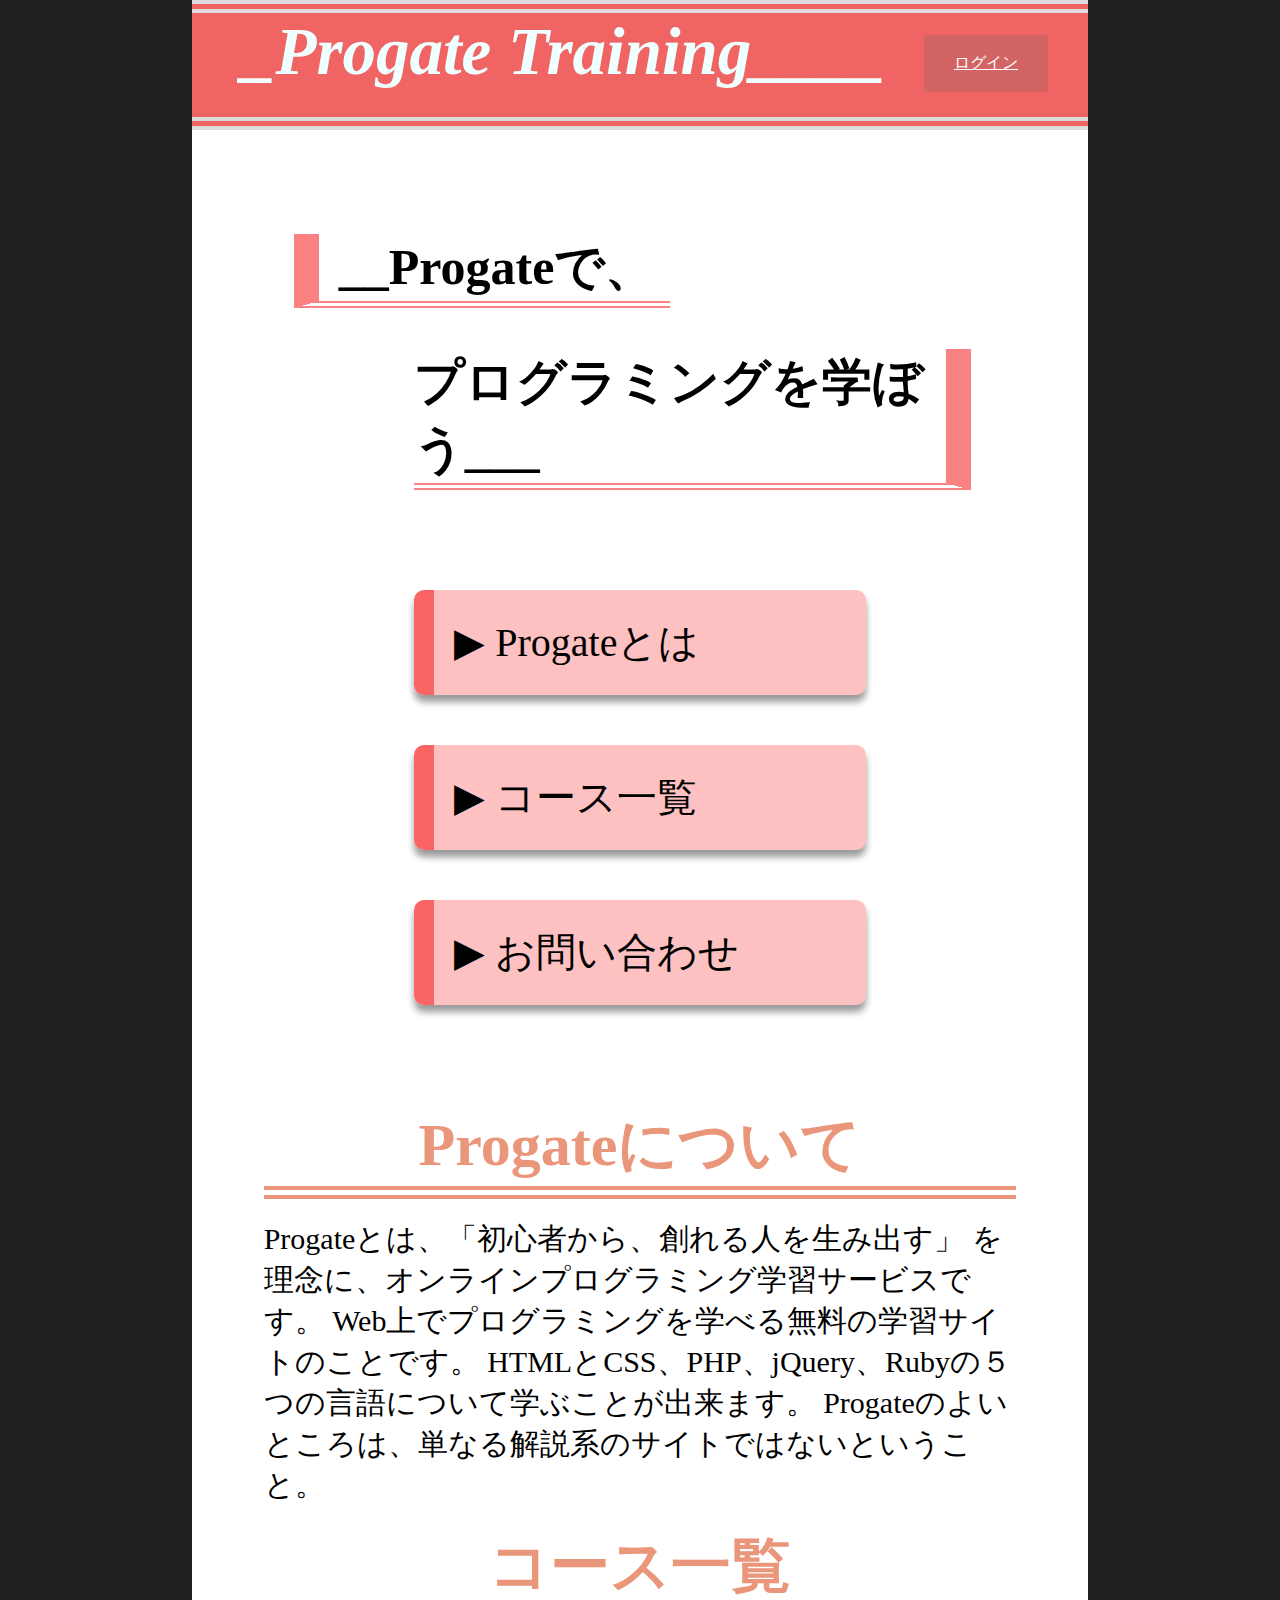
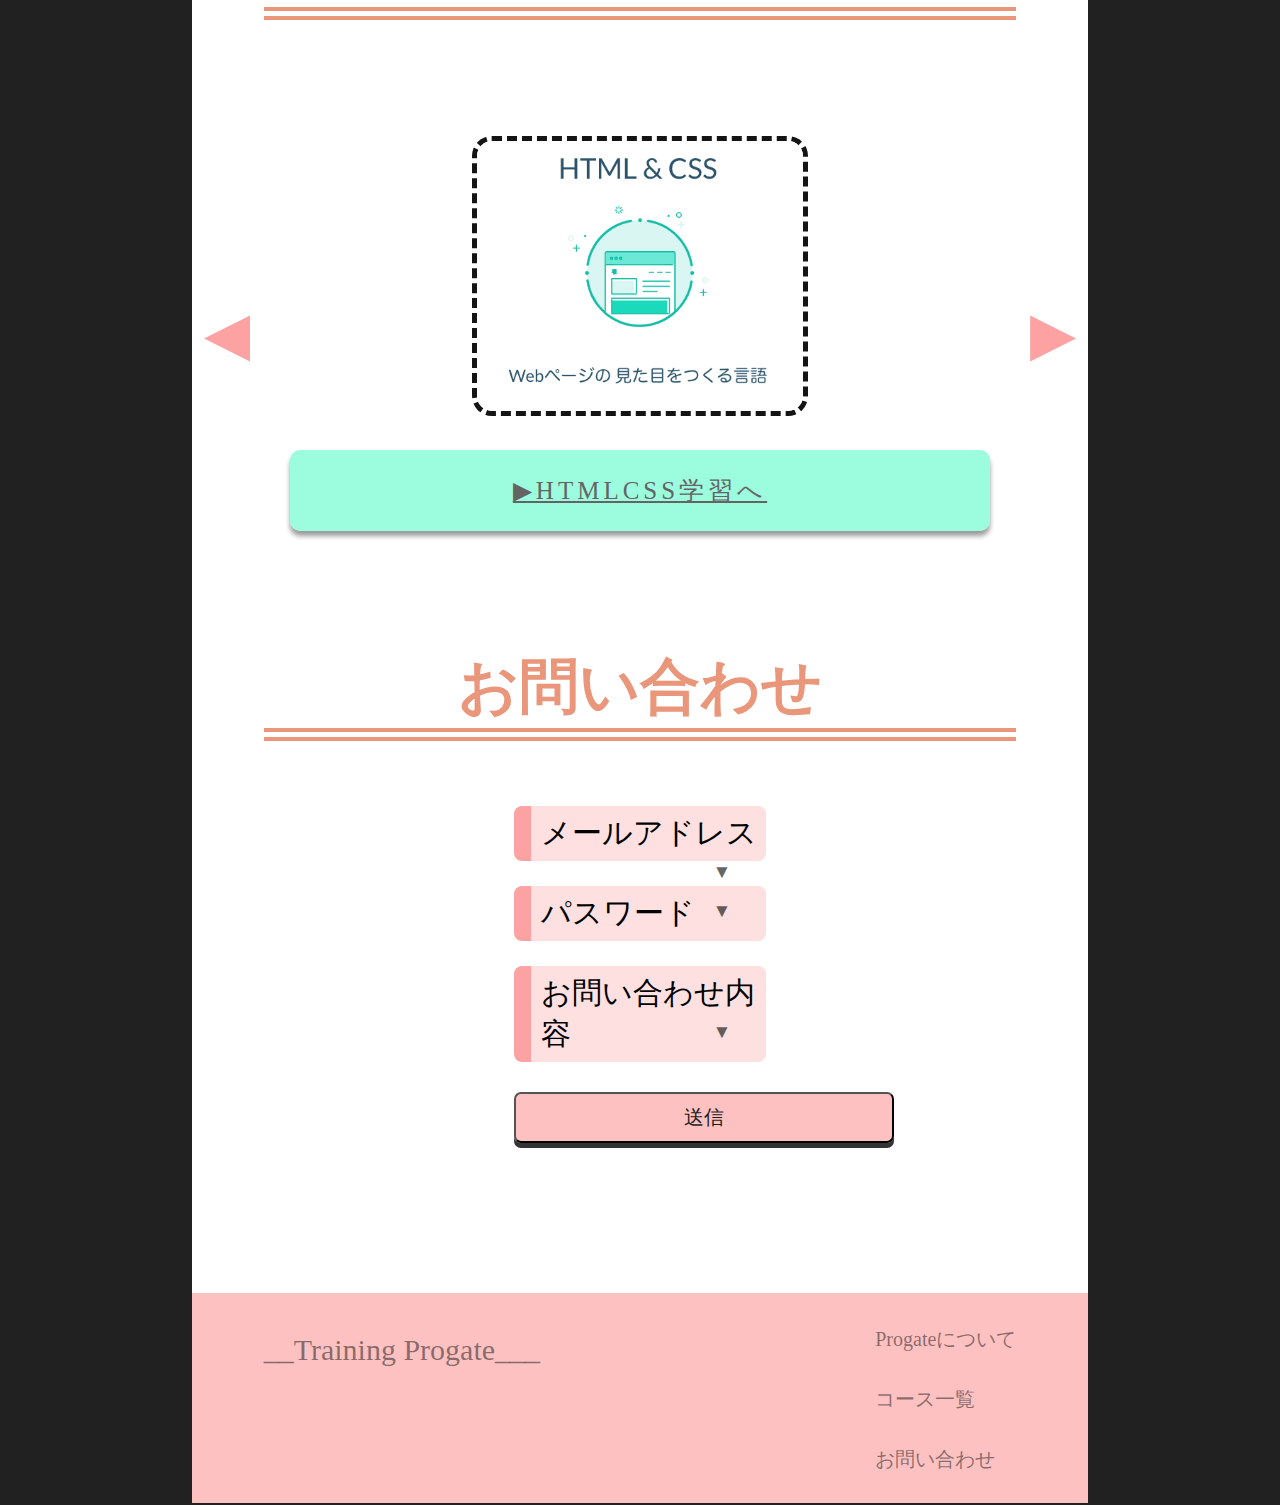
==== index.html @ 4e951a13 "Update index.html" ====
<!DOCTYPE HTML>
<html lag="ja" dir="ltr">
			<head>
						<meta charset="utf-8">
						<meta name="viewport" content="width=device-wdth, initial-scale=1.0">
						<title>progate.training</title>
						<link rel="stylesheet" href="stylesheet2.css">
      <link rel="stylesheet" href="https://maxcdn.bootstrapcdn.com/font-awesome/4.4.0/css/font-awesome.min.css">
			</head>

<body>
			<header>
						<div class="header-left">
        <div class="header-logo">
          <em><strong>_Progate Training____</strong></em>
        </div>
						</div>
     <div class="header-right">
        <a class="login" href="#">ログイン</a>
     </div>
			</header>
  
		<div class="modal-wrapper">
    <div class="modal">
      <div class="login-modal">
        
        <div class="close-modal">
          <i class="fa fa-2x fa-times"></i>
        </div>
        <div class="login-form">
          <p>Emailログイン</p>
        </div>
        <div>
          <input class="login-mail" type="text" placeholder="メールアドレス">
          <input class="login-pass" type="text" placeholder="パスワード">
          <input class="login-btn" type="submit" value="ログイン">
        </div>
      </div>
    </div>
  </div>
  
  
			<div class="top-wrapper">
						<div class="container">
									<div class="contents">
												<h1>__Progateで、</h1>
												<h2>プログラミングを学ぼう___</h2>
												<p id="to-progate">▶︎ Progateとは</p>
												<p id="to-courses">▶︎ コース一覧</p>
												<p id="to-contact">▶︎ お問い合わせ</p>
									</div>
						</div>
			</div>
		
			<div class="progate">
						<div class="container">
									<div class="progate-title">Progateについて</div>
									<div class="explanation">
												Progateとは、「初心者から、創れる人を生み出す」 を理念に、オンラインプログラミング学習サービスです。
												Web上でプログラミングを学べる無料の学習サイトのことです。 HTMLとCSS、PHP、jQuery、Rubyの５つの言語について学ぶことが出来ます。 Progateのよいところは、単なる解説系のサイトではないということ。
									</div>
						</div>
			</div>
		
			<div class="courses">
						<div class="courses-title">コース一覧</div>
      <div class="course-main">
        <span class="change-btn prev-btn">◀︎</span>
        <ul>
						    <li class="course active">
								    <div class="course-icon">
												  <img src="progate.img/prohtmlcss.png">
												  <a class="pro-html" href="https://prog-8.com/languages/html">▶︎HTMLCSS学習へ</a>
									   </div>
						    </li>
        
						    <li class="course">
								    <div class="course-icon">
												  <img src="progate.img/projs.png">
												  <a class="pro-js" href="https://prog8.com/languages/es6">▶︎JavaScriptへ</a>
            </div>
						    </li>
        
						    <li class="course">
								    <div class="course-icon">
												  <img src="progate.img/projquery.png">
												  <a class="pro-jquery" href="https://prog8.com/languages/jquery">▶︎jQueryへ</a>
									   </div>
						    </li>
        
						    <li class="course">
								    <div class="course-icon">
												  <img src="progate.img/prophp.png">
												  <a class="pro-php" href="https://prog-8.com/languages/php">▶︎PHPへ</a>
									   </div>
          </li>
        </ul>
        <span class="change-btn next-btn">▶︎</span>
     </div>   
			</div>
	 
			<div class="contact-form">
						<div class="container">
									<div class="form-title">お問い合わせ</div>
									<form>
           <div class="forms">
             <div class="contact-label">メールアドレス<span>▼</span></div>
												 <input class="contact" type="text">
           </div>
        
										 <div class="forms">
             <div class="contact-label">パスワード<span>▼</span></div>
												 <input class="contact" type="text">
           </div>
        
           <div class="forms">
             <div class="contact-label">お問い合わせ内容<span>▼</span></div>
												 <textarea class="contact" id="text-form"></textarea>
           </div>
        
												<input class="btn-contact" type="submit" value="送信">
									</form>
						</div>
			</div>
   
    <div class="submit-modal-wrapper"> 
      <div class="modal">
        <div class="recieve-modal">
          <div class="recieve">お問い合わせ内容：<br>
            <span id="recieve-text"></span></div>
          <div class="ok-modal">OK</div>
        </div>
      </div>
    </div>
  
			<footer>
      <div class="container">
         <div class="footer-logo">__Training Progate___</div>
         <div class="footer-right">
            <ul>
               <li>Progateについて</li>
               <li>コース一覧</li>
               <li>お問い合わせ</li>
            </ul>
         </div>
      </div>
			</footer>
  
  
  <! ---------------------- ここからjQuery ---------------------->
  
<script
  src="https://ajax.googleapis.com/ajax/libs/jquery/3.4.1/jquery.min.js">
</script>
  <script>
    
    $(function(){
      
      $('.login').click(function(){
        $('.modal-wrapper').fadeIn(100);
        $('body').addClass('fixed');
      });
      $('.close-modal').click(function(){
        $('.modal-wrapper').fadeOut(100);
        $('body').removeClass('fixed');
      });
      
      $('.btn-contact').click(function(){
        var textRecive = $('#text-form').val();
        $('#recieve-text').text(textRecive);
        $('.submit-modal-wrapper').fadeIn();
        $('body').addClass('fixed');
      });
      
      $('.ok-modal').click(function(){
        $('.submit-modal-wrapper').fadeOut();
        $('body').removeClass('fixed');
      });
      
      $('.contact-label').click(function() {
        var $contact = $(this).parent().find('.contact');
        if(!$contact.hasClass('open')) {
          $contact.addClass('open'); 
          $contact.slideDown();
          $(this).find('span').text('▲');
      } else {
          $contact.removeClass('open');
          $contact.slideUp();
          $(this).find('span').text('▼');
      }
      });
      
      $('.change-btn').click(function(){
        var $lessonIndex = $('.active');
        $lessonIndex.removeClass('active');
        
        if ($(this).hasClass('next-btn')) {
          $lessonIndex.next().addClass('active');
        } else {
          $lessonIndex.prev().addClass('active');
        }
      });
      
      $('#to-progate').click(function(){
        $('html, body').scrollTop(1150);
      });
      
      $('#to-courses').click(function(){
        $('html, body').scrollTop(1530);
      });
      
      $('#to-contact').click(function(){
        $('html, body').scrollTop(2232);
      });
      
      $('.footer-logo').click(function(){
        $('html, body').scrollTop(0);
      });
      
      
    });
  </script>
  
  
  </body>
</html>
---- stylesheet2.css ----
* {
 font-family:serif;
 box-sizing: border-box;
}

.fixed {
  position: fixed;
}

li {
 list-style: none;
}

img {
 width: auto;
 max-width: 100%;
 height: 100%;
 box-sizing:border-box;
}
html {
 background-color: rgba(0,0,0,0.87);
}
body {
 margin: 0 15%;
 padding: 0;
 background-color:white;
}
.container {
 margin: 0 8%;
}

header {
 background-color:rgba(240,100,100,1);
 border-top:double 13px rgb(220,220,220);
 border-bottom:double 13px rgb(220,220,220);
 height: 130px;
}
.header-left {
 float: left;
 font-size: 67px;
}
.header-logo {
 padding-left: 50px;
 color:azure;
}
.header-right a{
 display: inline-block;
 float: right;
 background-color: rgba(180,100,100,0.5);
 color: #fff;
 margin-right: 40px;
 padding: 18px 30px;
 margin-top: 22px;
}
.header-right a:hover {
  transition: all 0.4s;
  background-color: rgba(0,0,0,0.3);
}

.modal-wrapper {
 position: fixed;
 top:0;
 right: 0;
 left: 0;
 bottom: 0;
 z-index: 100;
 border-radius: 10px;
 background-color: rgba(0,0,0,0.6);
 display: none;
}
.close-modal {
 position: absolute;
 top: 5px;
 right: 10px;
 cursor: pointer;
}
.login-modal {
 background-color: rgba(200,200,200,1);
 width: 550px;
 height: 450px;
 position: absolute;
 top: 250px;
 left: 33%;
}
.login-modal input {
 display: block;
 padding: 15px 30px;
 text-align: left;
 width: 77%;
 margin: 0 auto;
 margin-bottom: 35px;
 font-size: 15px;
 border-radius: 6px;
}
.login-form p {
 font-size: 40px;
 text-align: center;
 padding-top: 30px;
 font-weight: bold;
}
.login-btn {
  background-color: rgba(240,100,100,0.6);
}


.submit-modal-wrapper {
 position: fixed;
 top:0;
 right: 0;
 left: 0;
 bottom: 0;
 z-index: 100;
 background-color: rgba(0,0,0,0.6);
 display: none;
}
.recieve-modal {
 background-color: rgba(200,200,200,1);
 width: 550px;
 height: 200px;
 position: relative;
 position: absolute;
 border-radius: 10px;
 top: 250px;
 left: 33%;
}
.recieve {
  size: 30px;
  padding: 20px 80px 0 40px;
}
#recieve-text {
  font-size: 20px;
}
.ok-modal {
  background-color: rgba(250,100,100,0.6);
  color: #fff;
  border-radius: 8px;
  position: absolute;
  right: 7%;
  bottom: 10%;
  padding: 10px 40px;
}
.ok-modal:hover {
  background-color: rgba(190,100,100,0.8);
  cursor: pointer;
}


.contents {
 padding-top: 70px;
}
h1 {
 font-size:50px;
 margin-left: 30px;
 border-left: solid 25px rgb(250,100,100,0.8);
 border-bottom: double 7px rgb(250,100,100,0.8);
 padding-left: 20px;
 width: 50%;
}
h2 {
 font-size:50px;
 margin-left: 150px;
 border-right: solid 25px rgb(250,100,100,0.8);
 border-bottom: double 7px rgb(250,100,100,0.8);
 width: 74%;
 margin-bottom: 100px;
}
.contents p {
 font-size:40px;
 padding: 25px 0 25px 20px;
 margin: 50px auto;
 background-color:rgba(250,100,100,0.4);
 width: 60%;
 border-left:solid 20px rgb(250,100,100);
 box-shadow: 0 7px 7px rgb(0,0,0,0.4);
 border-radius: 10px;
}
.contents p:hover {
  cursor: pointer;
  background-color: rgba(250,100,100,0.7);
  transition: all 0.4s;
}

.progate {
 margin-top: 100px;
}
.progate-title {
 color:darksalmon;
 font-size:60px;
 font-weight: bold;
 text-align: center;
}
.explanation {
 font-size:30px;
 padding:20px 0;
 border-top:double 13px darksalmon;
}



.courses-title {
 color:darksalmon;
 font-size:60px;
 font-weight: bold;
 text-align: center;
 border-bottom:double 13px darksalmon;
}
.courses {
 margin: 0 8%;
}
.course-main {
 display: flex;
 margin: 100px 0;
 justify-content: center;
 align-items: center;
}
.course {
 display: none;
 text-align: center;
 width: 700px;
 margin-right: 40px;
}
.active {
  display: block;
}
.change-btn {
  font-size: 60px;
  color: rgba(250,100,100,0.6);
  cursor: pointer;
}
.change-btn:hover {
  background-color: rgba(0,0,0,0.2);
  transition: all 0.5s;
}
.prev-btn {
  
}
.next-btn {
  
}
.course img {
 border: 5px dashed rgb(20,20,20);
 height: 280px;
 border-radius: 20px;
}
.course-icon a {
 display: inline-block;
 color: rgb(100,100,100);
 font-size: 25px;
 padding: 24px 0;
 margin-top: 30px;
 width: 100%;
 box-shadow: 0 5px 5px rgba(0,0,0,0.4);
 border-radius: 10px;
 letter-spacing: 4px;
}
.course-icon a:visted {
 color: red;
}

.pro-html {
 background-color:rgba(90,250,200,0.6);
}
.pro-html:hover {
 transition: all 0.4s;
 background-color:rgba(90,250,200,1);
}
.pro-js {
 background-color:rgba(80,100,250,0.4);
}
.pro-js:hover {
 transition: all 0.4s;
 background-color:rgba(80,100,250,0.8);
}
.pro-jquery {
 background-color:rgba(250,200,90,0.4);
}
.pro-jquery:hover {
 transition: all 0.4s;
 background-color:rgba(250,200,90,0.8);
}
.pro-php {
 background-color:rgba(150,110,250,0.4);
}
.pro-php:hover {
 transition: all 0.4s;
 background-color:rgba(150,110,250,0.8);
}



.contact-form {
  margin-top: 100px;
}
form {
  padding: 40px 250px 0;
}
.form-title {
  text-align: center;
  color: darksalmon;
  font-size: 60px;
  font-weight: bold;
  border-bottom:double 13px darksalmon;
}
.contact {
  border: solid 2px rgba(0,0,0,0.2);
  padding: 10px 0;
  width: 100%;
  margin-top: 13px;
  font-size: 20px;
  border-radius: 8px;
  display: none;
}
.contact-label {
  font-size: 30px;
  display: block;
  margin-top: 25px;
  border-left: 17px solid rgb(250,100,100,0.5);
  padding: 7px 0 7px 10px;
  border-radius: 8px;
  background-color: rgba(250,100,100,0.2);
}
.contact-label:hover {
  cursor: pointer;
  transition: all 0.4s;
  background-color: rgba(250,0,0,0.3);
}
.forms span {
  float: right;
  font-size: 19px;
  padding: 7px 35px 0 0;
  opacity: 0.6;
}
.btn-contact {
  background-color: rgb(250,100,100,0.4);
  color: rgb(30,30,30);
  display: block;
  padding: 10px 0;
  width: 380px;
  font-size: 20px;
  box-shadow: 0 5px rgba(0,0,0,0.8);
  border-radius: 7px;
  margin: 30px auto 0 auto;
}
.btn-contact:hover {
  transition: background 0.4s;
  background-color: rgb(250,100,100,0.8);
  cursor: pointer;
}
.btn-contact:active {
  box-shadow: none;
  position: relative;
  top: 5px;
}


footer {
 background-color: rgb(250,100,100,0.4);
 height: 210px;
 color: rgba(20,20,20,0.5);
 margin-top: 150px;
}
.footer-logo {
 float: left;
 font-size: 30px;
  margin-top: 40px;
 cursor: pointer;
}
.footer-right {
 float: right;
 line-height: 60px;
}
.footer-right li {
 font-size: 20px;
}
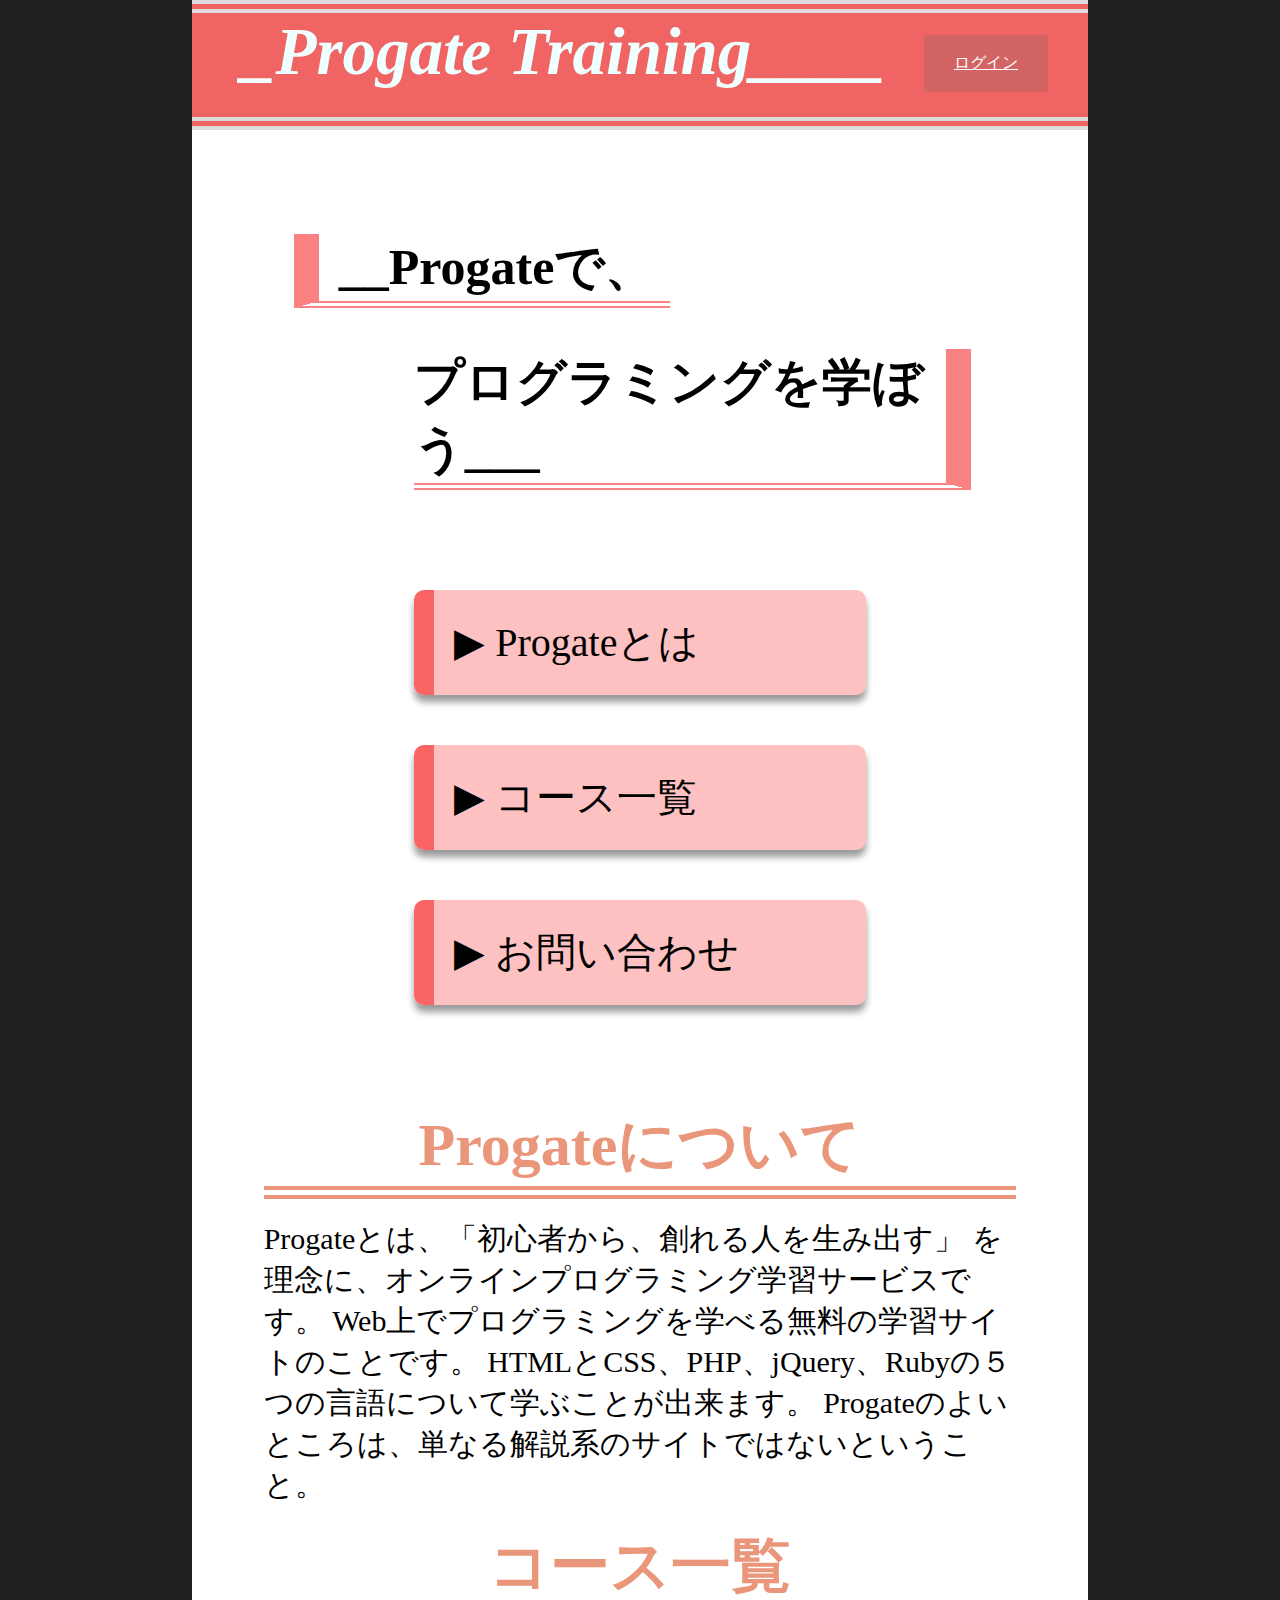
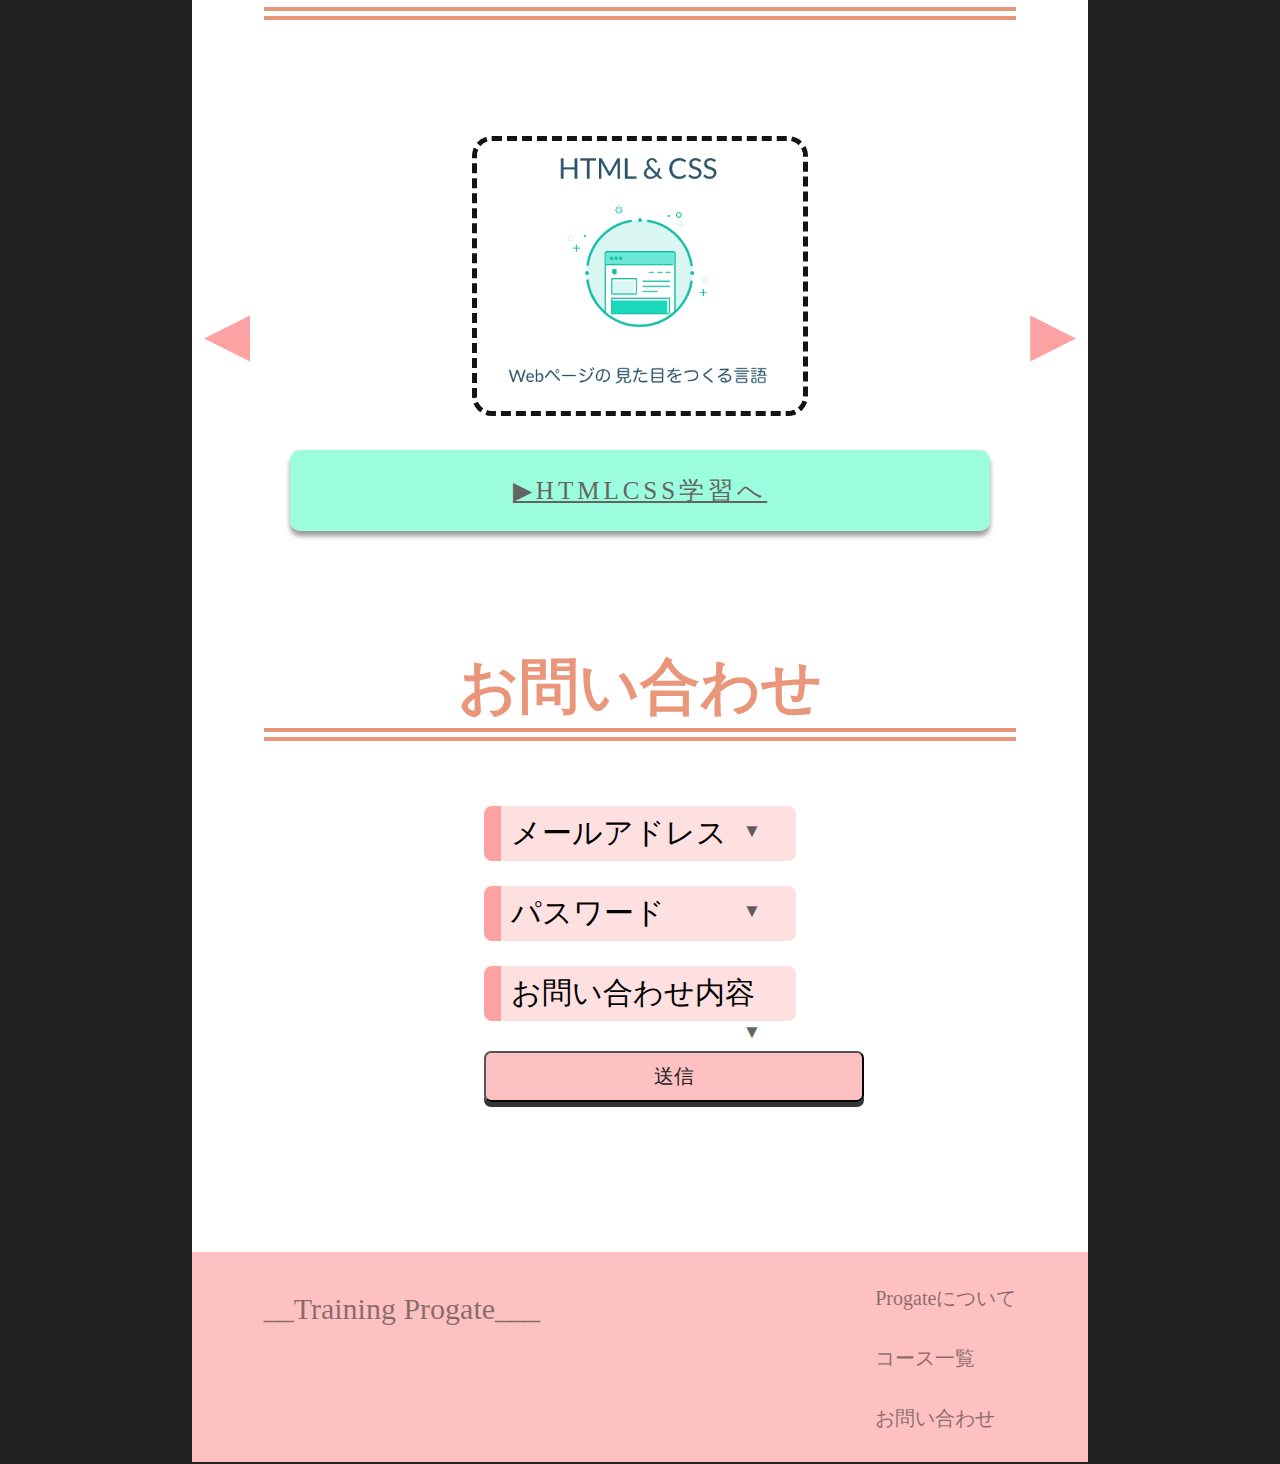
==== commit eb9891fc: "Update index.html" ====
--- a/index.html
+++ b/index.html
@@ -202,7 +202,7 @@
       });
       
       $('#to-progate').click(function(){
-        $('html, body').scrollTop(1150);
+        $('html, body').scrollTop(1155);
       });
       
       $('#to-courses').click(function(){
@@ -210,7 +210,7 @@
       });
       
       $('#to-contact').click(function(){
-        $('html, body').scrollTop(2232);
+        $('html, body').scrollTop(2220);
       });
       
       $('.footer-logo').click(function(){
--- a/stylesheet2.css
+++ b/stylesheet2.css
@@ -292,7 +292,7 @@
   margin-top: 100px;
 }
 form {
-  padding: 40px 250px 0;
+  padding: 40px 220px 0 220px;
 }
 .form-title {
   text-align: center;
@@ -339,7 +339,7 @@
   font-size: 20px;
   box-shadow: 0 5px rgba(0,0,0,0.8);
   border-radius: 7px;
-  margin: 30px auto 0 auto;
+  margin: 30px auto;
 }
 .btn-contact:hover {
   transition: background 0.4s;
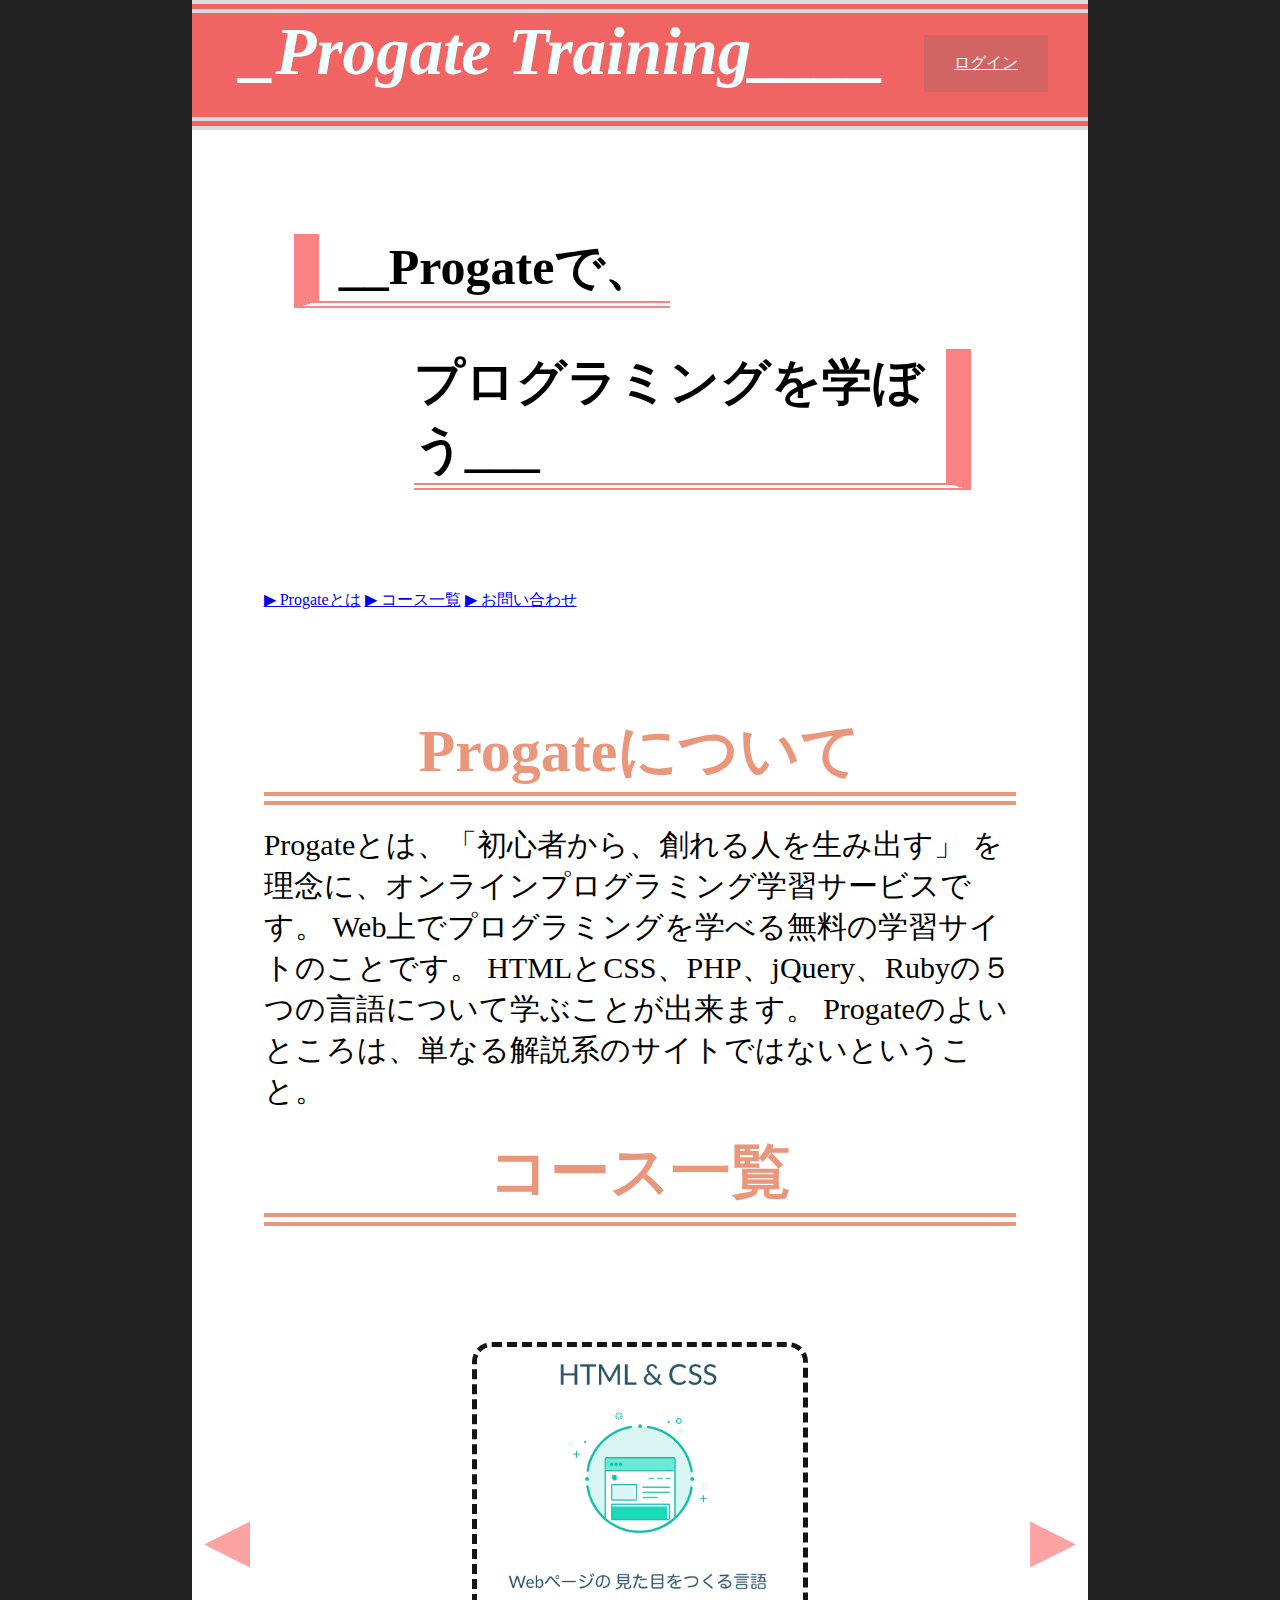
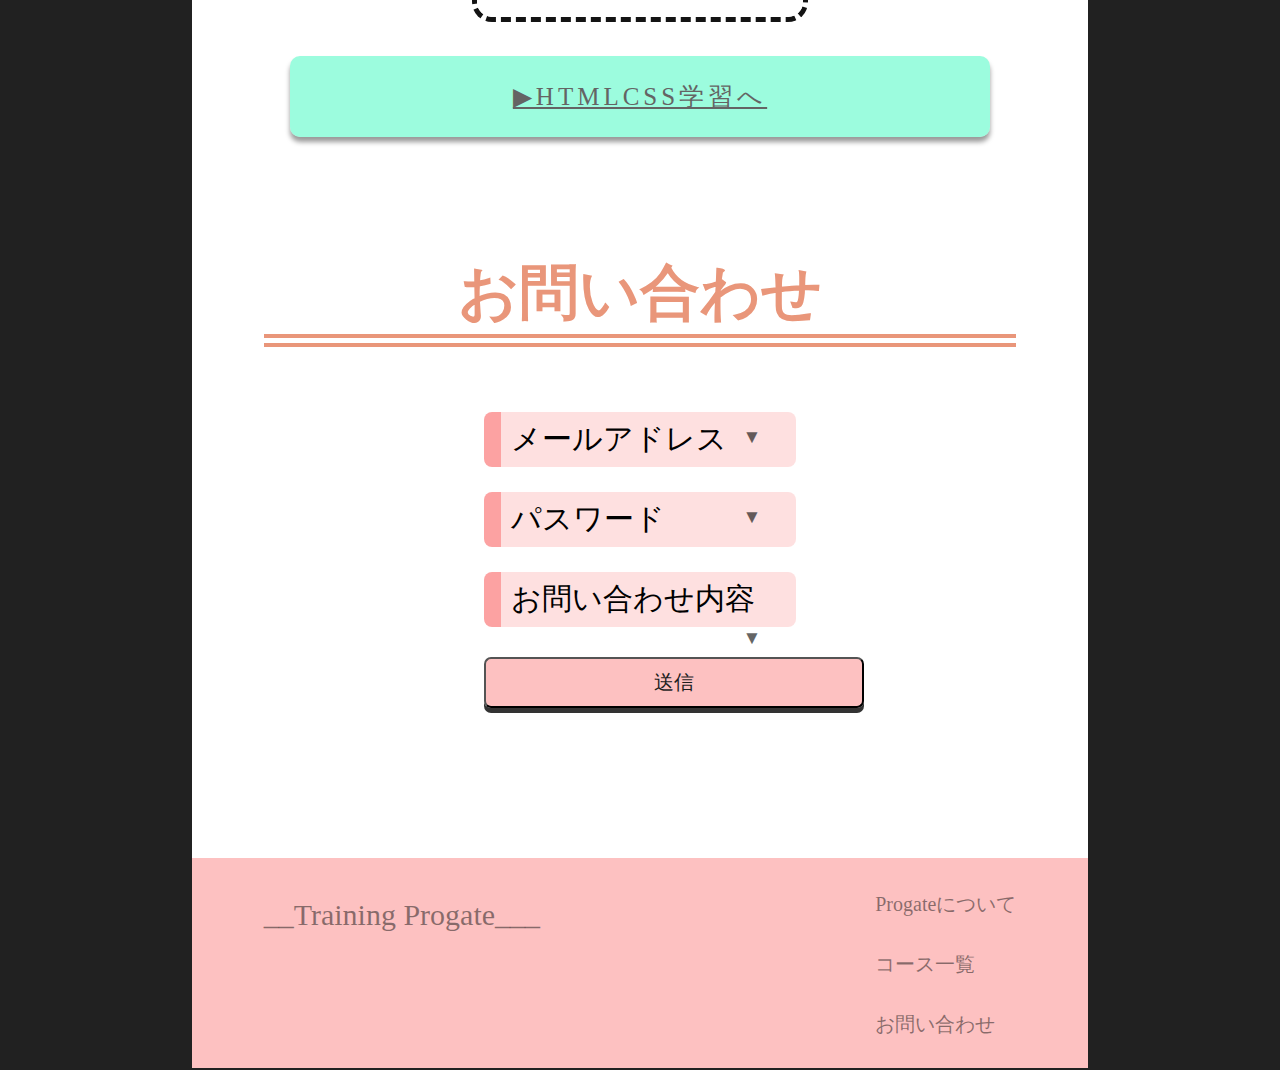
==== commit 7e74ddbc: "Update index.html" ====
--- a/index.html
+++ b/index.html
@@ -45,16 +45,16 @@
 									<div class="contents">
 												<h1>__Progateで、</h1>
 												<h2>プログラミングを学ぼう___</h2>
-												<p id="to-progate">▶︎ Progateとは</p>
-												<p id="to-courses">▶︎ コース一覧</p>
-												<p id="to-contact">▶︎ お問い合わせ</p>
+												<a id="to-progate" href="#progate-title">▶︎ Progateとは</a>
+												<a id="to-courses" href="#courses-title">▶︎ コース一覧</a>
+												<a id="to-contact" href="#form-title">▶︎ お問い合わせ</a>
 									</div>
 						</div>
 			</div>
 		
 			<div class="progate">
 						<div class="container">
-									<div class="progate-title">Progateについて</div>
+									<div class="progate-title" id="progate-title">Progateについて</div>
 									<div class="explanation">
 												Progateとは、「初心者から、創れる人を生み出す」 を理念に、オンラインプログラミング学習サービスです。
 												Web上でプログラミングを学べる無料の学習サイトのことです。 HTMLとCSS、PHP、jQuery、Rubyの５つの言語について学ぶことが出来ます。 Progateのよいところは、単なる解説系のサイトではないということ。
@@ -63,7 +63,7 @@
 			</div>
 		
 			<div class="courses">
-						<div class="courses-title">コース一覧</div>
+						<div class="courses-title" id="courses-title">コース一覧</div>
       <div class="course-main">
         <span class="change-btn prev-btn">◀︎</span>
         <ul>
@@ -99,9 +99,9 @@
      </div>   
 			</div>
 	 
-			<div class="contact-form">
+			<div class="contact-form" >
 						<div class="container">
-									<div class="form-title">お問い合わせ</div>
+									<div class="form-title" id="form-title">お問い合わせ</div>
 									<form>
            <div class="forms">
              <div class="contact-label">メールアドレス<span>▼</span></div>
@@ -201,21 +201,18 @@
         }
       });
       
-      $('#to-progate').click(function(){
-        $('html, body').scrollTop(1155);
-      });
-      
-      $('#to-courses').click(function(){
-        $('html, body').scrollTop(1530);
-      });
-      
-      $('#to-contact').click(function(){
-        $('html, body').scrollTop(2220);
-      });
-      
       $('.footer-logo').click(function(){
-        $('html, body').scrollTop(0);
-      });
+        $('html, body').animate({
+          'scrollTop':0
+        }, 300);
+      });
+      
+      $('.contents p').click(function(){
+        var clickedHref = $(this).attr('href');
+        var position = $(clickedHref).offset().top;
+        
+        'scrollTop':position
+      }, 500);
       
       
     });
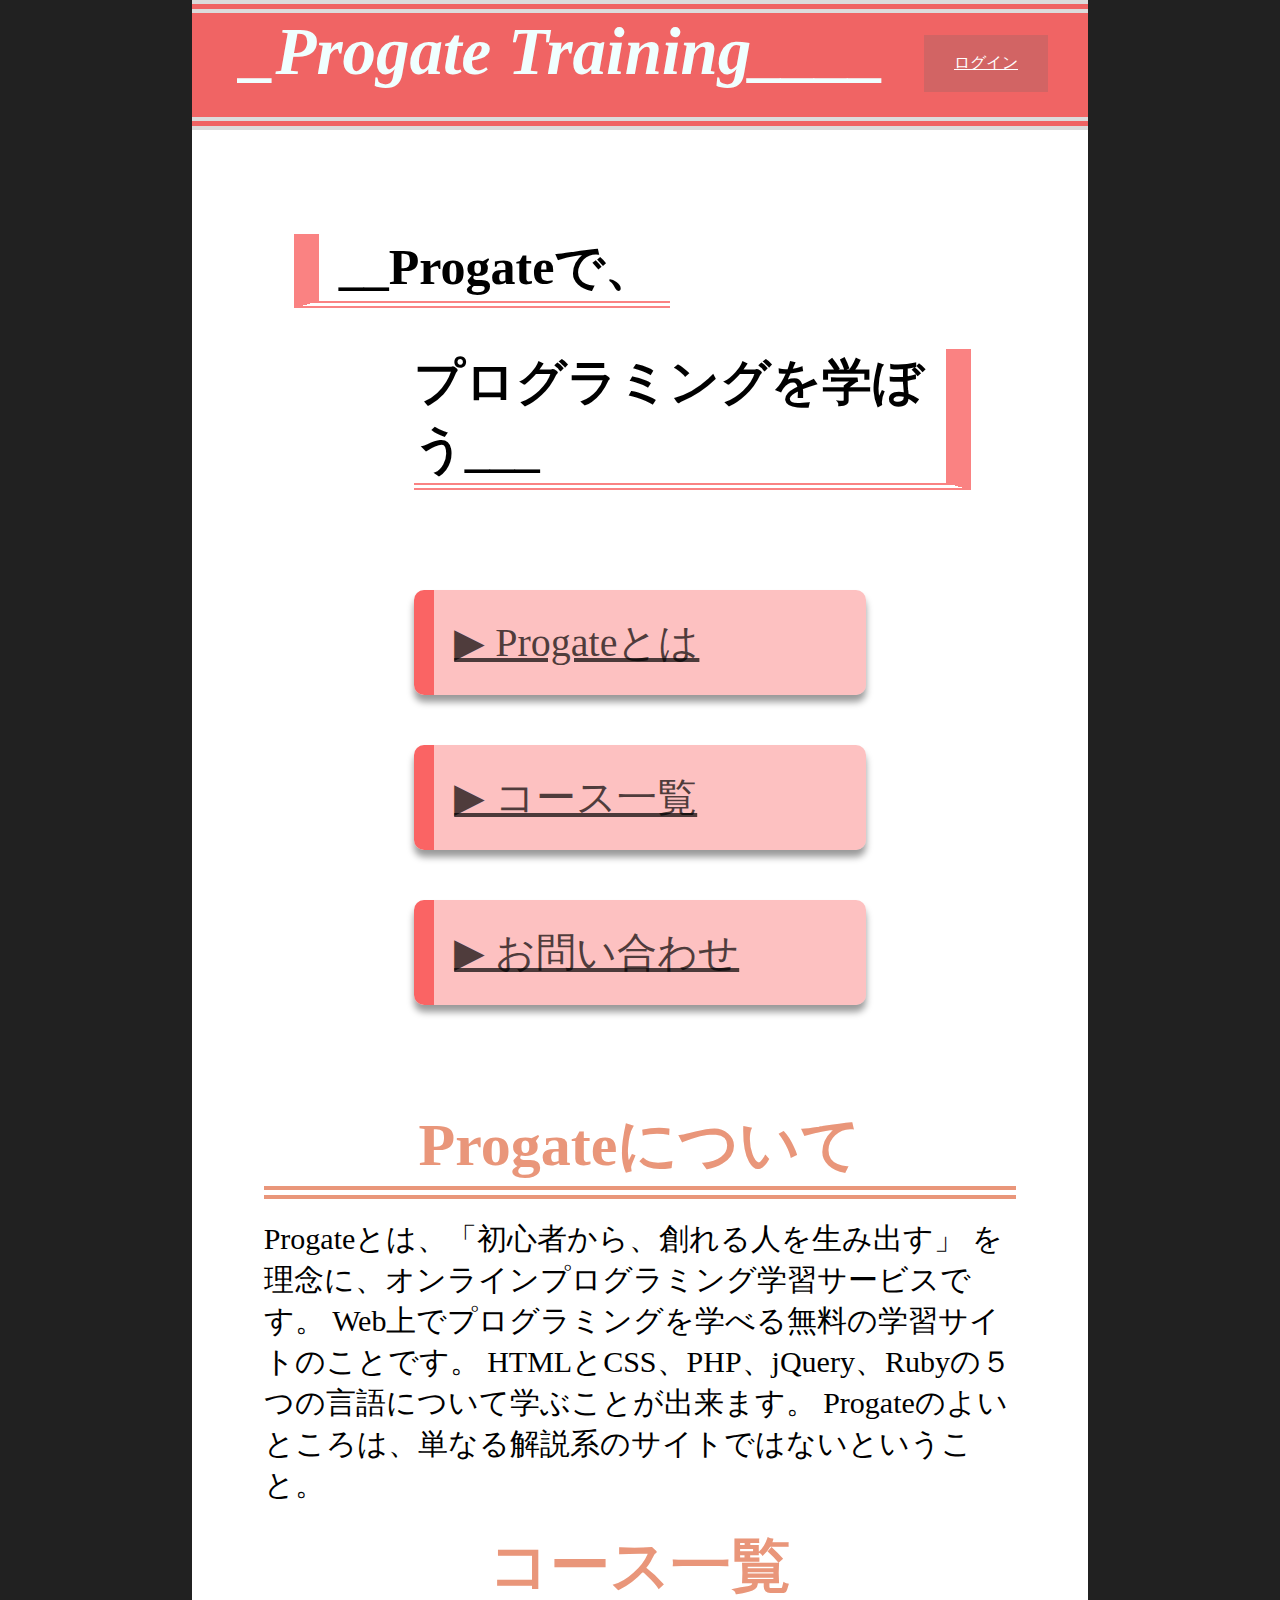
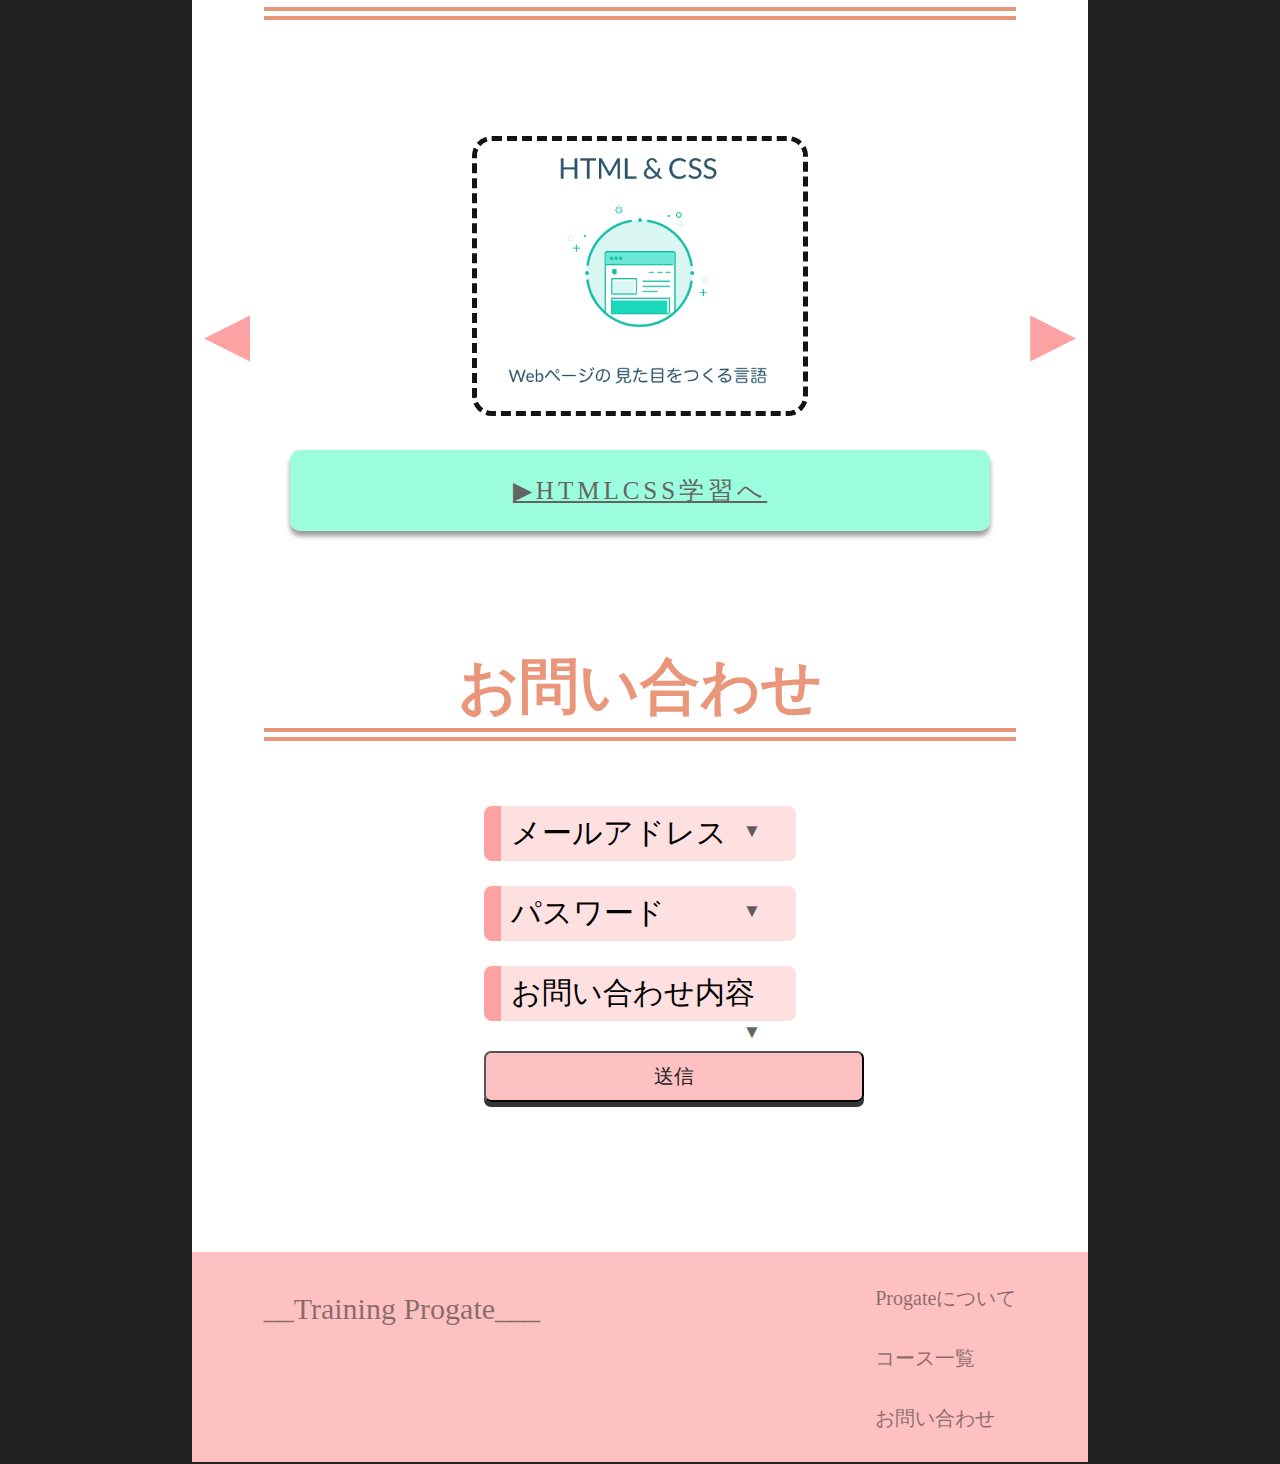
==== commit f32ccc23: "Update index.html" ====
--- a/index.html
+++ b/index.html
@@ -156,6 +156,22 @@
     
     $(function(){
       
+      
+      $('.contents p').click(function(){
+        var clickedHref = $(this).attr('href');
+        var position = $(clickedHref).offset().top;
+        $('html, body').animate({
+        'scrollTop':position
+        }, 300);
+      });
+    
+      $('.footer-logo').click(function(){
+        $('html, body').animate({
+          'scrollTop':0
+        }, 300);
+      });
+      
+      
       $('.login').click(function(){
         $('.modal-wrapper').fadeIn(100);
         $('body').addClass('fixed');
@@ -176,6 +192,7 @@
         $('.submit-modal-wrapper').fadeOut();
         $('body').removeClass('fixed');
       });
+      
       
       $('.contact-label').click(function() {
         var $contact = $(this).parent().find('.contact');
@@ -190,6 +207,7 @@
       }
       });
       
+      
       $('.change-btn').click(function(){
         var $lessonIndex = $('.active');
         $lessonIndex.removeClass('active');
@@ -201,18 +219,6 @@
         }
       });
       
-      $('.footer-logo').click(function(){
-        $('html, body').animate({
-          'scrollTop':0
-        }, 300);
-      });
-      
-      $('.contents p').click(function(){
-        var clickedHref = $(this).attr('href');
-        var position = $(clickedHref).offset().top;
-        
-        'scrollTop':position
-      }, 500);
       
       
     });
--- a/stylesheet2.css
+++ b/stylesheet2.css
@@ -164,17 +164,20 @@
  width: 74%;
  margin-bottom: 100px;
 }
-.contents p {
+
+.contents a {
+ display: block;
  font-size:40px;
  padding: 25px 0 25px 20px;
  margin: 50px auto;
+ color: rgba(0,0,0,0.7);
  background-color:rgba(250,100,100,0.4);
  width: 60%;
  border-left:solid 20px rgb(250,100,100);
  box-shadow: 0 7px 7px rgb(0,0,0,0.4);
  border-radius: 10px;
 }
-.contents p:hover {
+.contents a:hover {
   cursor: pointer;
   background-color: rgba(250,100,100,0.7);
   transition: all 0.4s;
@@ -194,8 +197,6 @@
  padding:20px 0;
  border-top:double 13px darksalmon;
 }
-
-
 
 .courses-title {
  color:darksalmon;
@@ -293,6 +294,7 @@
 }
 form {
   padding: 40px 220px 0 220px;
+  margin: 0 auto;
 }
 .form-title {
   text-align: center;
@@ -339,7 +341,7 @@
   font-size: 20px;
   box-shadow: 0 5px rgba(0,0,0,0.8);
   border-radius: 7px;
-  margin: 30px auto;
+  margin: 30px  auto;
 }
 .btn-contact:hover {
   transition: background 0.4s;
@@ -372,7 +374,3 @@
 .footer-right li {
  font-size: 20px;
 }
-
-
-
-
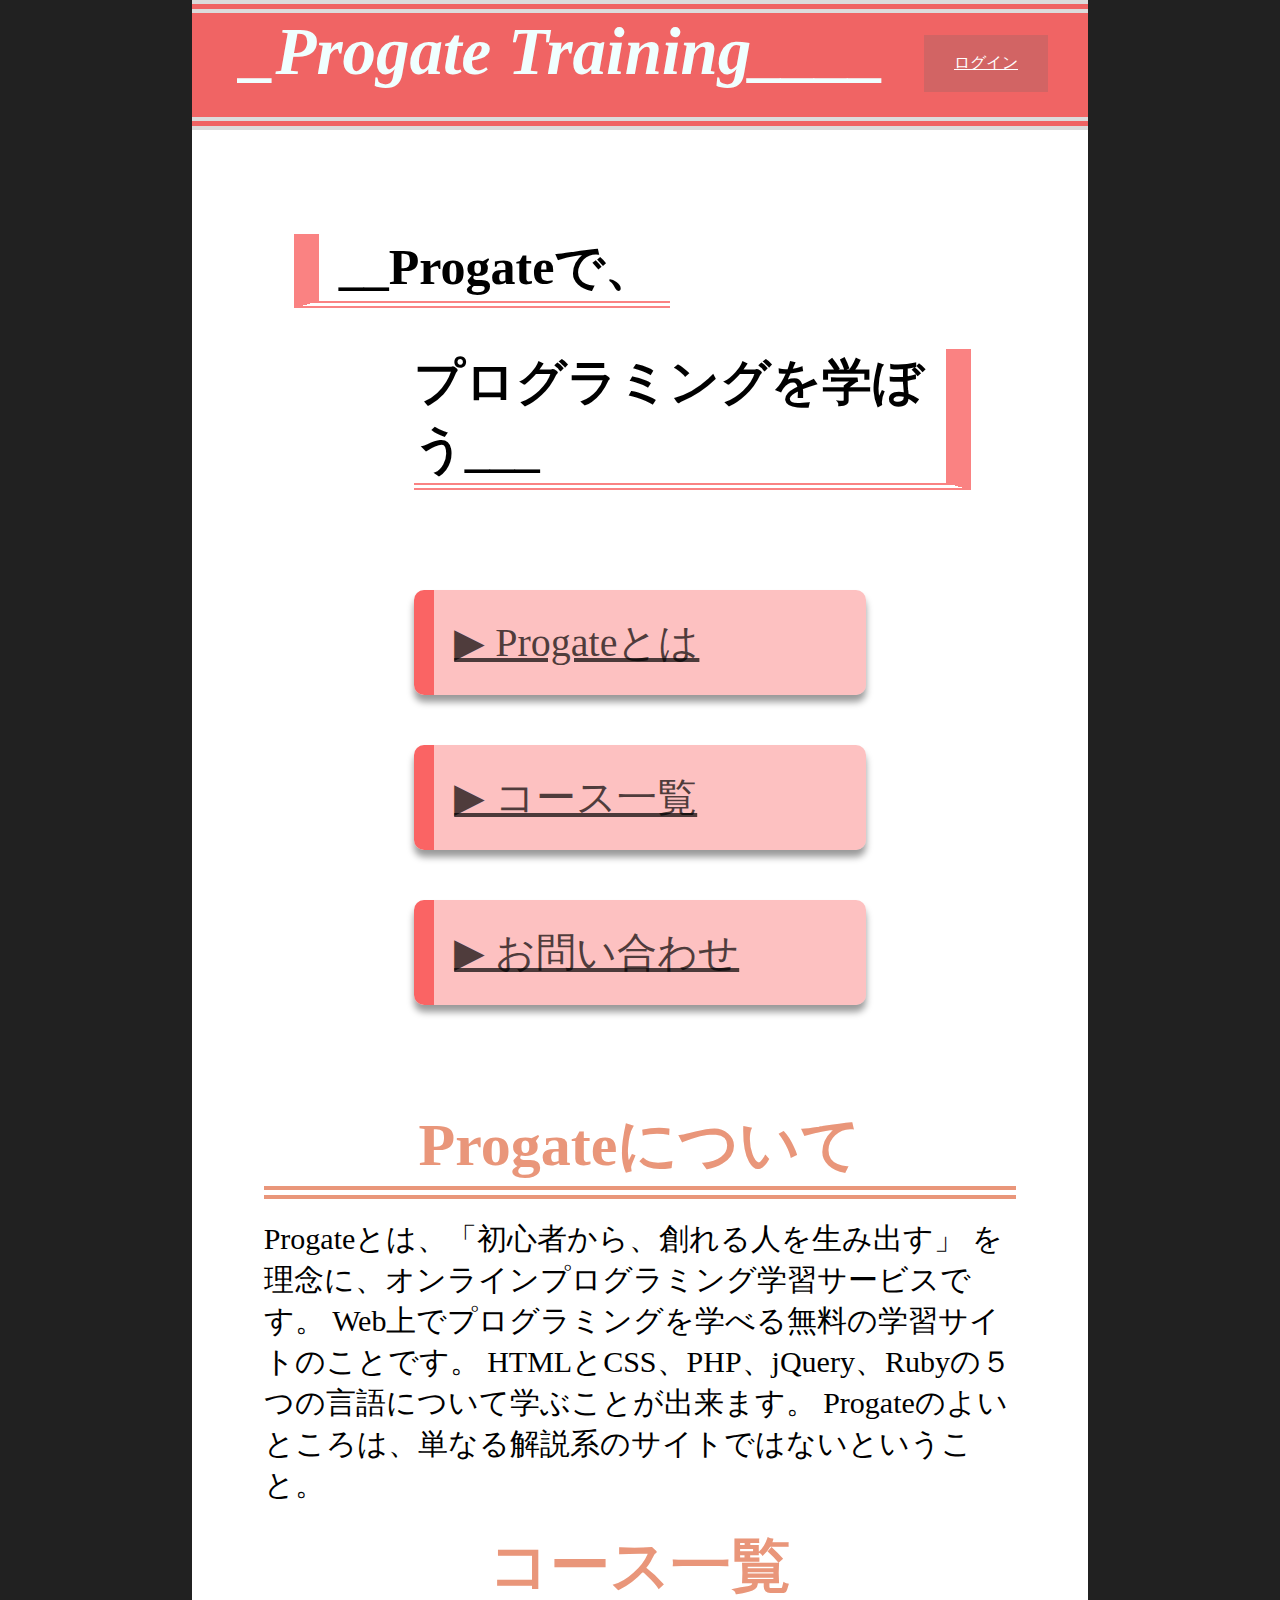
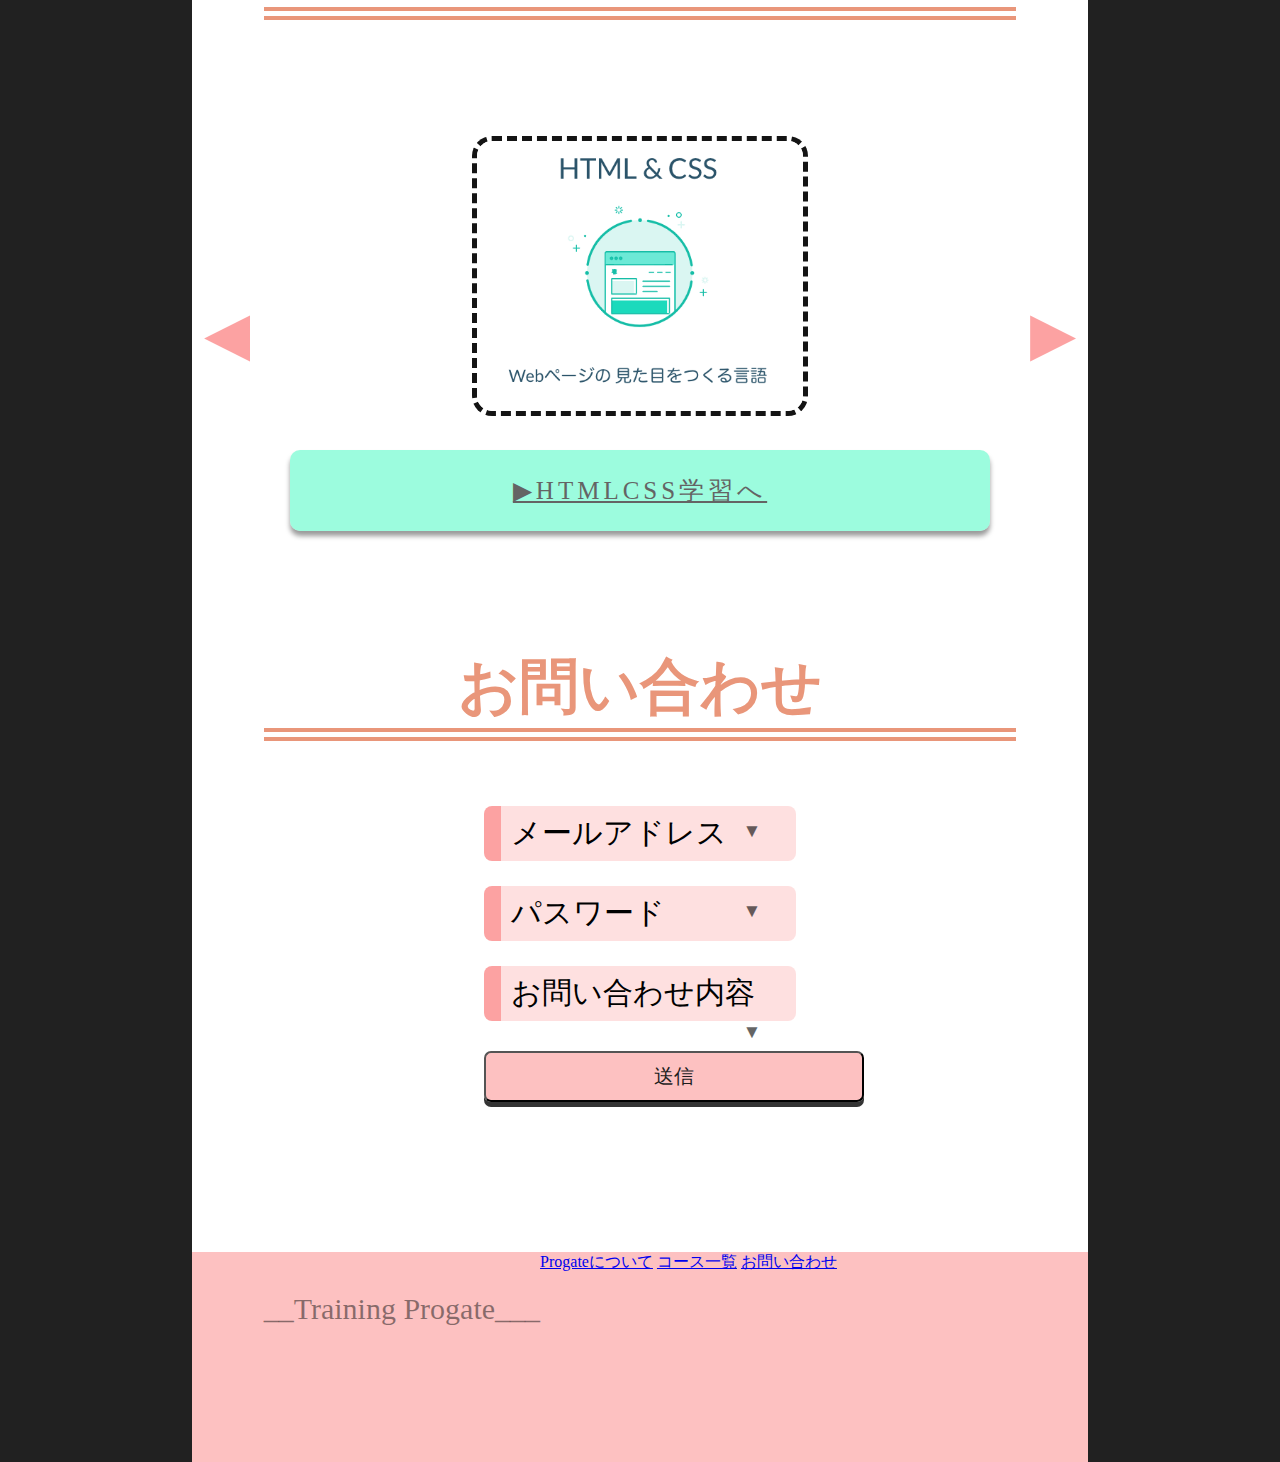
==== commit afd91ff9: "Update index.html" ====
--- a/index.html
+++ b/index.html
@@ -135,14 +135,12 @@
   
 			<footer>
       <div class="container">
-         <div class="footer-logo">__Training Progate___</div>
-         <div class="footer-right">
-            <ul>
-               <li>Progateについて</li>
-               <li>コース一覧</li>
-               <li>お問い合わせ</li>
-            </ul>
-         </div>
+      <div class="footer-logo">__Training Progate___</div>
+        <ul id="footer-right">
+          <a href="#progate-title">Progateについて</a>
+          <a href="#courses-title">コース一覧</a>
+          <a href="#form-title">お問い合わせ</a>
+        </ul>
       </div>
 			</footer>
   
@@ -157,11 +155,19 @@
     $(function(){
       
       
-      $('.contents p').click(function(){
+      $('.contents a').click(function(){
         var clickedHref = $(this).attr('href');
         var position = $(clickedHref).offset().top;
         $('html, body').animate({
         'scrollTop':position
+        }, 300);
+      });
+      
+      $('#footer-right a').click(function(){
+        var clickedHref = $(this).attr('href');
+        var position = $(clickedHref).offset().top;
+        $('html, body').animate({
+          'scrollTop':position
         }, 300);
       });
     
